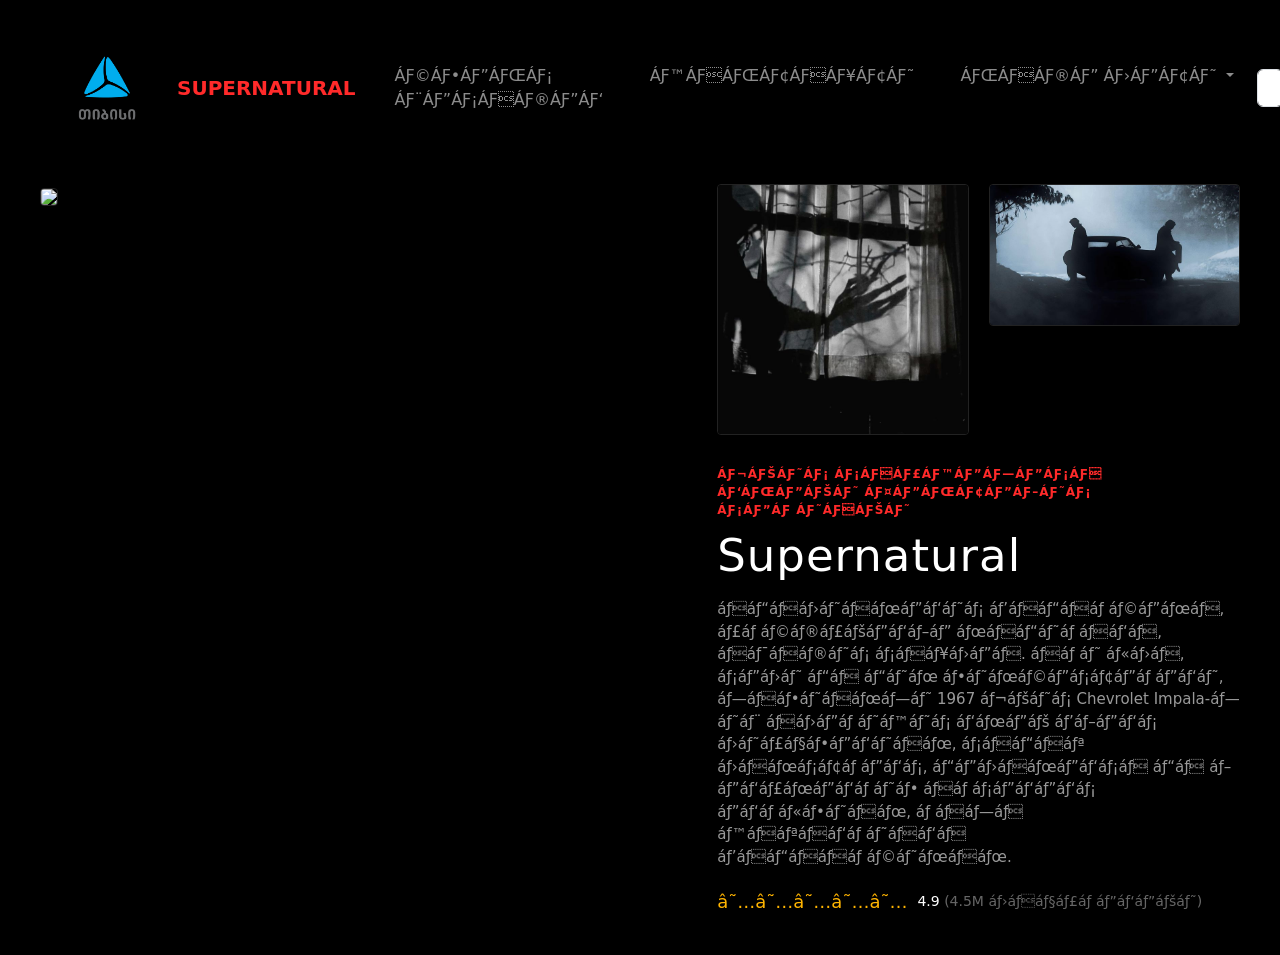
==== index.html @ e00b23de "add-news" ====
<!DOCTYPE html>
<html>
<head>
	<link rel="stylesheet" type="text/css" href="./styles/style.css">
  <link href="https://cdn.jsdelivr.net/npm/bootstrap@5.3.8/dist/css/bootstrap.min.css" rel="stylesheet" integrity="sha384-sRIl4kxILFvY47J16cr9ZwB07vP4J8+LH7qKQnuqkuIAvNWLzeN8tE5YBujZqJLB" crossorigin="anonymous">
	<title>Main Page</title>
</head>
<body>
   <nav class="navbar navbar-expand-lg navbar-dark bg-black mb-5 ">
    <div class="container-fluid">
      <a href="https://www.tbceducation.ge/">
        <img src="/images/tbc-logo.png" width="80" alt="tbc-logo">
      </a>
      <a class="navbar-brand" style="color: #ff2a2a !important;" href="#">Supernatural</a>
      <button class="navbar-toggler" type="button" data-bs-toggle="collapse" data-bs-target="#navbarSupportedContent" aria-controls="navbarSupportedContent" aria-expanded="false" aria-label="Toggle navigation">
      <span class="navbar-toggler-icon"></span>
    </button>
    <div class="collapse navbar-collapse" id="navbarSupportedContent">
      <ul class="navbar-nav me-auto mb-2 mb-lg-0">
        <li class="nav-item">
          <a class="nav-link" aria-current="page" href="/about us/index.html">ჩვენს შესახებ</a>
        </li>
        <li class="nav-item">
          <a class="nav-link" href="/contact/index.html">კონტაქტი</a>
        </li>
        <li class="nav-item dropdown">
          <a class="nav-link dropdown-toggle" href="#" role="button" data-bs-toggle="dropdown" aria-expanded="false">
           ნახე მეტი
          </a>
          <ul class="dropdown-menu">
            <li><a class="dropdown-item" href="/cast/index.html"> მსახიობები</a></li>
            <li><a class="dropdown-item" href="/gallery/index.html">გალერია</a></li>
            <li><a class="dropdown-item" href="#"> ფან-არტები</a></li>
            <li><a class="dropdown-item" href="#"> ჩაშლილი კადრები</a></li>
            <li><a class="dropdown-item" href="#">Merch</a></li>
            <li><a class="dropdown-item" href="#"> Playlist</a></li>

            <li><hr class="dropdown-divider"></li>
            <li><a class="dropdown-item" href="/services/index.html">სერვისები</a></li>
            <li><a class="dropdown-item" href="/news/index.html">სიახლეები</a></li>

          </ul>
        </li>
    
      </ul>
      <form class="d-flex" role="search">
        <input class="form-control me-2" type="search" placeholder="Search" aria-label="Search"/>
        <button class="btn btn-outline-danger" type="submit">Search</button>
      </form>
    </div>
  </div>
</nav>

        <div class="grid">
            
            <div class="big-poster">
                <img src="images/cover.png">
            </div>

            <div class="right-side">
                
                <div class="small-posters">
                    <img src="images/dark.jpg">
                    <img src="images/road.jpg">
                </div>

                <div class="info-block">
                    <div class="tagline">წლის საუკეთესო ბნელი ფენტეზის სერიალი</div>
                    <h1 class="title">Supernatural</h1>
                    <p class="description">
                      ადამიანების გადარჩენა, ურჩხულებზე ნადირობა,  ოჯახის საქმეა. ორი ძმა, სემი და დინ ვინჩესტერები, თავიანთი 1967 წლის Chevrolet Impala-თიშ ამერიკის ბნელ გზებს მიუყვებიან, სადაც მონსტრებს, დემონებსა და ზებუნებრივ არსებებს ებრძვიან, რათა კაცობრიობა გადაარჩინონ.
                    </p>
                    <div class="stars">
                        ★★★★★ <span>4.9 <em>(4.5M მაყურებელი)</em></span>
                    </div>
                </div>

            </div>

        </div>

 
    
    
    <script src="https://cdn.jsdelivr.net/npm/bootstrap@5.3.8/dist/js/bootstrap.bundle.min.js" integrity="sha384-FKyoEForCGlyvwx9Hj09JcYn3nv7wiPVlz7YYwJrWVcXK/BmnVDxM+D2scQbITxI" crossorigin="anonymous"></script>

</body>
</html>
---- styles/style.css ----
body {
    background-color: #000000 !important;
    color: #ffffff !important;
    padding: 40px;
    margin: 0; 
}
.uppercase-nav {
    text-transform: uppercase;
    font-size: 14px;
    font-weight: 600;
    letter-spacing: 0.5px;
}

.margin-inline {
    max-width: 1200px;
    margin: 0 auto;
    background-color: #0a0a0a;
    border: 1px solid #1a1a1a;
    border-radius: 8px;
    padding: 40px;
 }
.logo {
    font-size: 20px;
    font-weight: bold;
    letter-spacing: 1px;
}
nav a {
    color: #999999;
    text-decoration: none;
    margin: 0 15px;
    font-size: 14px;
    font-weight: 600;
    text-transform: uppercase;
 }
nav a.active {
    color: #ffffff;
}

.tickets {
    color: #ffffff;
    text-decoration: none;
    font-size: 14px;
    font-weight: 600;
    text-transform: uppercase;
    border-bottom: 2px solid #ff2a2a;
    padding-bottom: 4px;
}

     
 .grid {
    display: grid;
    grid-template-columns: 1.2fr 1fr; 
    gap: 50px;
}

   
.big-poster img {
    width: 100%;
    height: auto;
    border-radius: 4px;
    border: 1px solid #222;
 }

      
.right-side {
    display: flex;
    flex-direction: column;
    justify-content: space-between;
}

.small-posters {
    display: grid;
    grid-template-columns: 1fr 1fr;
    gap: 20px;
}

.small-posters img {
    width: 100%;
    height: auto;
    border-radius: 4px;
    border: 1px solid #222;
}

.info-block {
    margin-top: 30px;
}

.tagline {
    color: #ff2a2a;
    font-size: 12px;
    font-weight: bold;
    text-transform: uppercase;
    letter-spacing: 1px;
    margin-bottom: 10px;        
}
.title {
    font-size: 45px;
    font-weight: normal;
    margin: 0 0 15px 0;
    letter-spacing: 1px;
}

.description {
    color: #999999;
    font-size: 15px;
    margin-bottom: 20px;
}

.stars {
    color: #ffb400;
    font-size: 18px;
    display: flex;
    align-items: center;
    gap: 5px;
}

.stars span {
    color: #ffffff;
    font-size: 14px;
    margin-left: 5px;
}

.stars span em {
    color: #666666;
    font-style: normal;
}
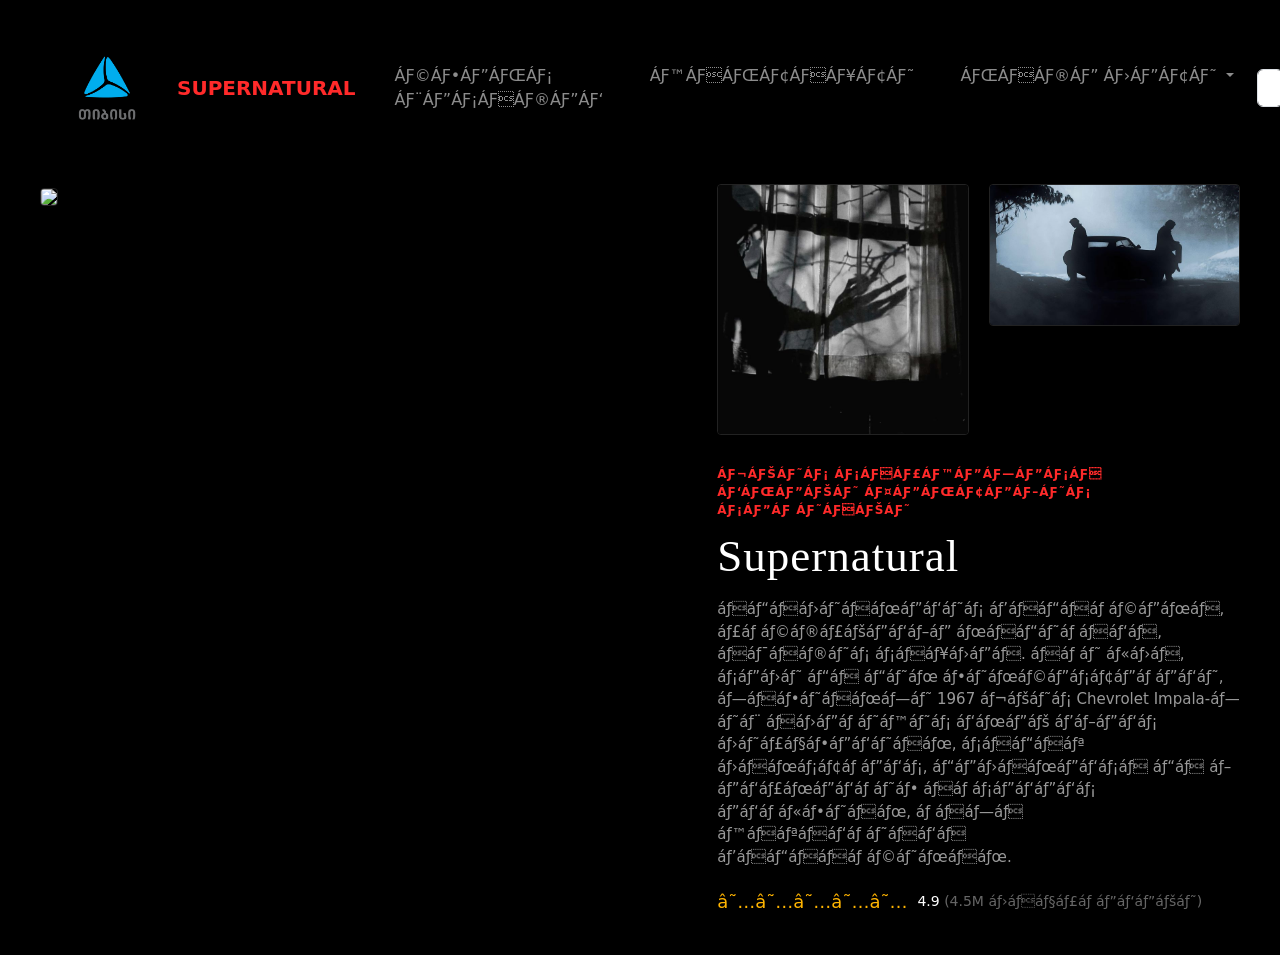
==== commit 1a7d5c6a: "fonts" ====
--- a/index.html
+++ b/index.html
@@ -3,7 +3,10 @@
 <head>
 	<link rel="stylesheet" type="text/css" href="./styles/style.css">
   <link href="https://cdn.jsdelivr.net/npm/bootstrap@5.3.8/dist/css/bootstrap.min.css" rel="stylesheet" integrity="sha384-sRIl4kxILFvY47J16cr9ZwB07vP4J8+LH7qKQnuqkuIAvNWLzeN8tE5YBujZqJLB" crossorigin="anonymous">
-	<title>Main Page</title>
+	<link rel="preconnect" href="https://fonts.googleapis.com">
+<link rel="preconnect" href="https://fonts.gstatic.com" crossorigin>
+<link href="https://fonts.googleapis.com/css2?family=Montenegrin+Gothic+One&family=Roboto:ital,wght@0,100..900;1,100..900&family=Yuyu+Short&display=swap" rel="stylesheet">
+  <title>Main Page</title>
 </head>
 <body>
    <nav class="navbar navbar-expand-lg navbar-dark bg-black mb-5 ">
@@ -31,7 +34,7 @@
             <li><a class="dropdown-item" href="/cast/index.html"> მსახიობები</a></li>
             <li><a class="dropdown-item" href="/gallery/index.html">გალერია</a></li>
             <li><a class="dropdown-item" href="#"> ფან-არტები</a></li>
-            <li><a class="dropdown-item" href="#"> ჩაშლილი კადრები</a></li>
+            <li><a class="dropdown-item" href="/bloopers/index.html"> ჩაშლილი კადრები</a></li>
             <li><a class="dropdown-item" href="#">Merch</a></li>
             <li><a class="dropdown-item" href="#"> Playlist</a></li>
 
@@ -78,11 +81,6 @@
             </div>
 
         </div>
-
- 
-    
-    
-    <script src="https://cdn.jsdelivr.net/npm/bootstrap@5.3.8/dist/js/bootstrap.bundle.min.js" integrity="sha384-FKyoEForCGlyvwx9Hj09JcYn3nv7wiPVlz7YYwJrWVcXK/BmnVDxM+D2scQbITxI" crossorigin="anonymous"></script>
-
+<script src="https://cdn.jsdelivr.net/npm/bootstrap@5.3.8/dist/js/bootstrap.bundle.min.js" integrity="sha384-FKyoEForCGlyvwx9Hj09JcYn3nv7wiPVlz7YYwJrWVcXK/BmnVDxM+D2scQbITxI" crossorigin="anonymous"></script>
 </body>
 </html>
--- a/styles/style.css
+++ b/styles/style.css
@@ -84,6 +84,9 @@
 .info-block {
     margin-top: 30px;
 }
+.info-block h1{
+     font-family: "Montenegrin Gothic One", serif;
+}
 
 .tagline {
     color: #ff2a2a;
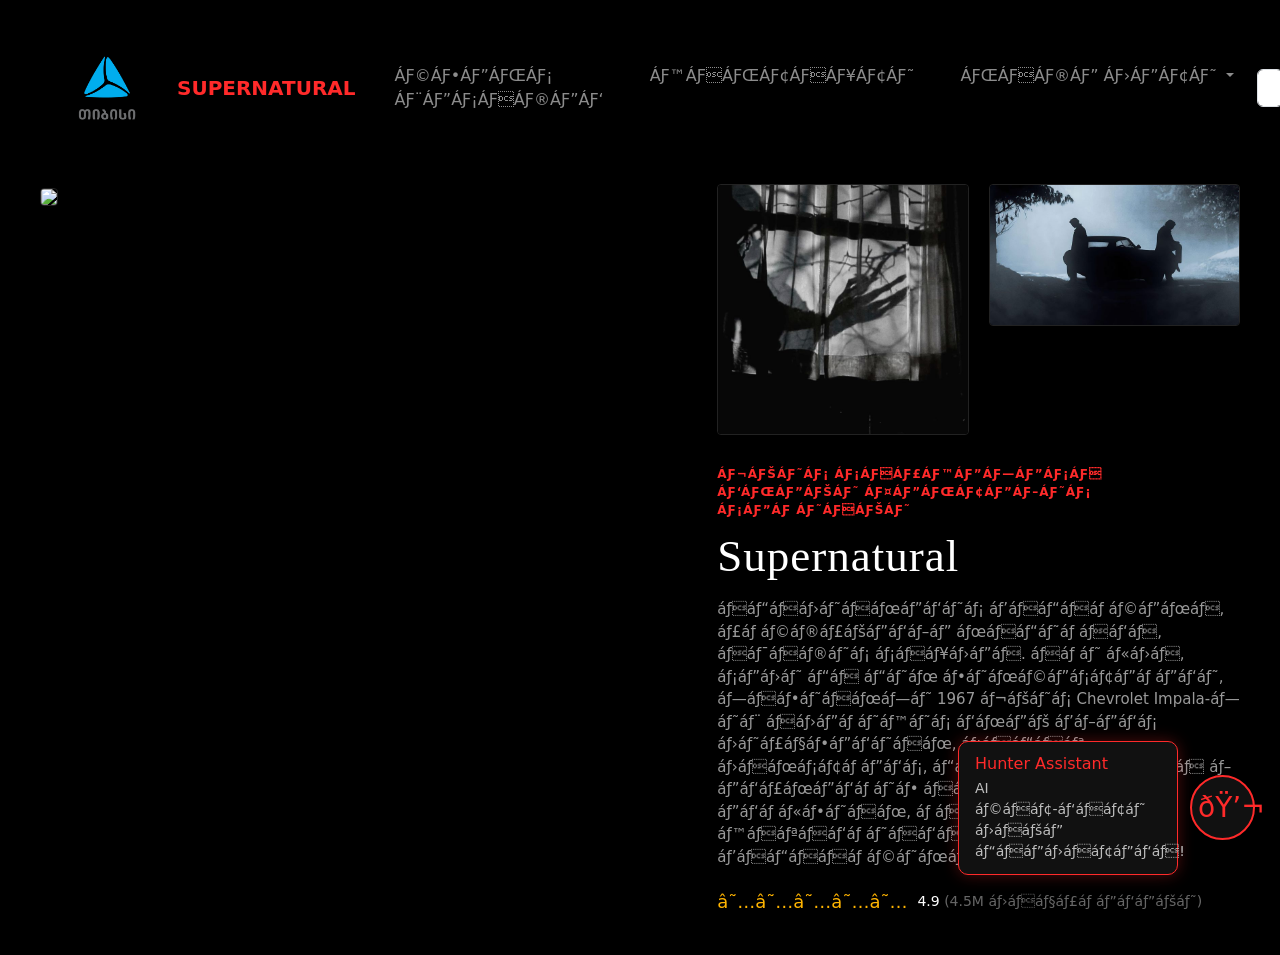
==== commit abda1589: "autoprefixer and minor fixes" ====
--- a/index.html
+++ b/index.html
@@ -33,10 +33,9 @@
           <ul class="dropdown-menu">
             <li><a class="dropdown-item" href="/cast/index.html"> მსახიობები</a></li>
             <li><a class="dropdown-item" href="/gallery/index.html">გალერია</a></li>
-            <li><a class="dropdown-item" href="#"> ფან-არტები</a></li>
+            <li><a class="dropdown-item" href="/fan-creations/index.html"> ფანების შემოქმედება</a></li>
             <li><a class="dropdown-item" href="/bloopers/index.html"> ჩაშლილი კადრები</a></li>
-            <li><a class="dropdown-item" href="#">Merch</a></li>
-            <li><a class="dropdown-item" href="#"> Playlist</a></li>
+            <li><a class="dropdown-item" href="/playlist/index.html"> Playlist</a></li>
 
             <li><hr class="dropdown-divider"></li>
             <li><a class="dropdown-item" href="/services/index.html">სერვისები</a></li>
@@ -54,7 +53,7 @@
   </div>
 </nav>
 
-        <div class="grid">
+        <section class="grid">
             
             <div class="big-poster">
                 <img src="images/cover.png">
@@ -79,8 +78,16 @@
                 </div>
 
             </div>
-
-        </div>
+        </section>    
+        <div class="chatbot-container">
+          <div class="chatbot-message">
+             <h4>Hunter Assistant</h4>
+             <p>AI ჩატ-ბოტი მალე დაემატება! </p>
+             </div>
+             <button class="chatbot-btn" aria-label="Hunter Assistant">
+        💬  </button>
+      </div>
+        
 <script src="https://cdn.jsdelivr.net/npm/bootstrap@5.3.8/dist/js/bootstrap.bundle.min.js" integrity="sha384-FKyoEForCGlyvwx9Hj09JcYn3nv7wiPVlz7YYwJrWVcXK/BmnVDxM+D2scQbITxI" crossorigin="anonymous"></script>
 </body>
 </html>
--- a/styles/style.css
+++ b/styles/style.css
@@ -1,29 +1,17 @@
+/*
+* Prefixed by https://autoprefixer.github.io
+* PostCSS: v8.5.15,
+* Autoprefixer: v10.5.0
+* Browsers: last 4 version
+*/
+
 body {
     background-color: #000000 !important;
     color: #ffffff !important;
     padding: 40px;
     margin: 0; 
 }
-.uppercase-nav {
-    text-transform: uppercase;
-    font-size: 14px;
-    font-weight: 600;
-    letter-spacing: 0.5px;
-}
-
-.margin-inline {
-    max-width: 1200px;
-    margin: 0 auto;
-    background-color: #0a0a0a;
-    border: 1px solid #1a1a1a;
-    border-radius: 8px;
-    padding: 40px;
- }
-.logo {
-    font-size: 20px;
-    font-weight: bold;
-    letter-spacing: 1px;
-}
+
 nav a {
     color: #999999;
     text-decoration: none;
@@ -31,24 +19,11 @@
     font-size: 14px;
     font-weight: 600;
     text-transform: uppercase;
- }
-nav a.active {
-    color: #ffffff;
-}
-
-.tickets {
-    color: #ffffff;
-    text-decoration: none;
-    font-size: 14px;
-    font-weight: 600;
-    text-transform: uppercase;
-    border-bottom: 2px solid #ff2a2a;
-    padding-bottom: 4px;
-}
-
-     
+ }  
  .grid {
+    display: -ms-grid;
     display: grid;
+    -ms-grid-columns: 1.2fr 50px 1fr;
     grid-template-columns: 1.2fr 1fr; 
     gap: 50px;
 }
@@ -63,13 +38,22 @@
 
       
 .right-side {
-    display: flex;
-    flex-direction: column;
-    justify-content: space-between;
+    display: -webkit-box;
+    display: -ms-flexbox;
+    display: flex;
+    -webkit-box-orient: vertical;
+    -webkit-box-direction: normal;
+        -ms-flex-direction: column;
+            flex-direction: column;
+    -webkit-box-pack: justify;
+        -ms-flex-pack: justify;
+            justify-content: space-between;
 }
 
 .small-posters {
+    display: -ms-grid;
     display: grid;
+    -ms-grid-columns: 1fr 20px 1fr;
     grid-template-columns: 1fr 1fr;
     gap: 20px;
 }
@@ -112,8 +96,12 @@
 .stars {
     color: #ffb400;
     font-size: 18px;
-    display: flex;
-    align-items: center;
+    display: -webkit-box;
+    display: -ms-flexbox;
+    display: flex;
+    -webkit-box-align: center;
+        -ms-flex-align: center;
+            align-items: center;
     gap: 5px;
 }
 
@@ -127,3 +115,131 @@
     color: #666666;
     font-style: normal;
 }
+@media (max-width: 768px) {
+
+  .grid {
+    display: -webkit-box;
+    display: -ms-flexbox;
+    display: flex;
+    -webkit-box-orient: vertical;
+    -webkit-box-direction: normal;
+        -ms-flex-direction: column;
+            flex-direction: column;
+    -webkit-box-align: center;
+        -ms-flex-align: center;
+            align-items: center;
+    gap: 20px;
+  }
+
+  .big-poster img {
+    width: 100%;
+    height: auto;
+  }
+
+  .right-side {
+    width: 100%;
+    text-align: center;
+  }
+
+  .small-posters {
+    display: -webkit-box;
+    display: -ms-flexbox;
+    display: flex;
+    -webkit-box-pack: center;
+        -ms-flex-pack: center;
+            justify-content: center;
+    gap: 10px;
+  }
+
+  .small-posters img {
+    width: 45%;
+    height: auto;
+  }
+
+}
+.chatbot-container {
+    position: fixed;
+    bottom: 25px;
+    right: 25px;
+    display: -webkit-box;
+    display: -ms-flexbox;
+    display: flex;
+    -webkit-box-align: center;
+        -ms-flex-align: center;
+            align-items: center;
+    gap: 12px;
+    z-index: 1000;
+}
+
+.chatbot-message {
+    background: #111;
+    color: #fff;
+    border: 1px solid #ff2a2a;
+    border-radius: 10px;
+    padding: 12px 16px;
+    max-width: 220px;
+    -webkit-box-shadow: 0 0 15px rgba(255, 42, 42, 0.3);
+            box-shadow: 0 0 15px rgba(255, 42, 42, 0.3);
+}
+
+.chatbot-message h4 {
+    margin: 0 0 5px;
+    color: #ff2a2a;
+    font-size: 16px;
+}
+
+.chatbot-message p {
+    margin: 0;
+    font-size: 14px;
+    color: #bdbdbd;
+}
+
+.chatbot-btn {
+    width: 65px;
+    height: 65px;
+    border-radius: 50%;
+    border: 2px solid #ff2a2a;
+    background: #111;
+    color: #ff2a2a;
+    font-size: 28px;
+    cursor: not-allowed;
+    -webkit-transition: 0.3s;
+    transition: 0.3s;
+}
+
+.chatbot-btn:hover {
+    -webkit-transform: scale(1.08);
+        -ms-transform: scale(1.08);
+            transform: scale(1.08);
+    -webkit-box-shadow: 0 0 15px rgba(255, 42, 42, 0.5);
+            box-shadow: 0 0 15px rgba(255, 42, 42, 0.5);
+}
+
+@media (max-width: 768px) {
+
+    .chatbot-container {
+        position: static;
+        display: -webkit-box;
+        display: -ms-flexbox;
+        display: flex;
+        -webkit-box-align: center;
+            -ms-flex-align: center;
+                align-items: center;
+        -webkit-box-pack: center;
+            -ms-flex-pack: center;
+                justify-content: center;
+        gap: 10px;
+        margin-left: auto;
+    }
+
+    .chatbot-message {
+        display: none; 
+    }
+
+    .chatbot-btn {
+        width: 45px;
+        height: 45px;
+        font-size: 20px;
+    }
+
+}
